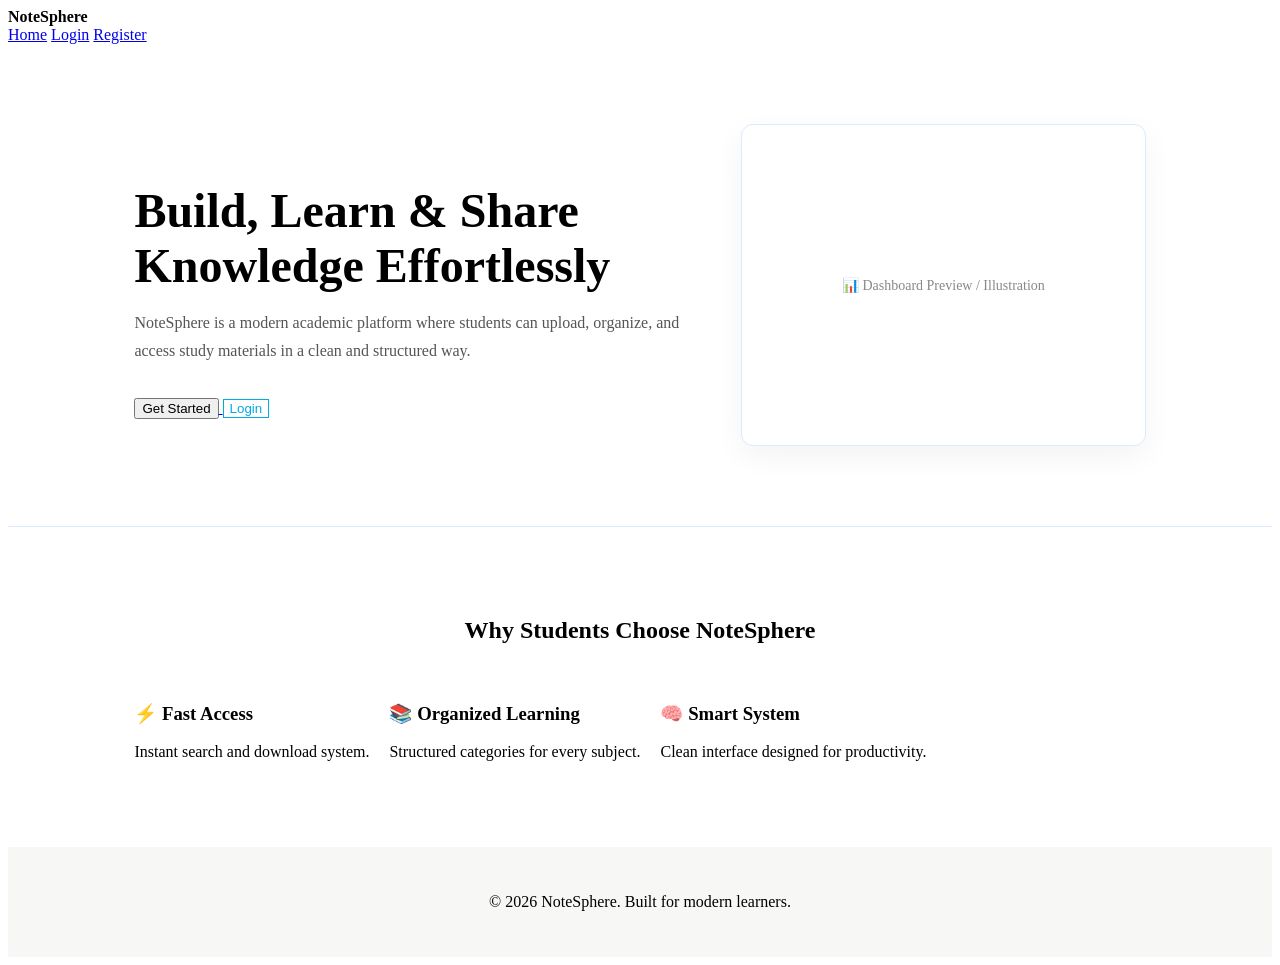
==== templates/index.html @ 48f85968 "first commit" ====
<!DOCTYPE html>
<html>
<head>
    <title>NoteSphere - Smart Academic Hub</title>
    <link rel="stylesheet" href="{{ url_for('static', filename='style.css') }}">
</head>

<body>

<nav>
    <div><b>NoteSphere</b></div>
    <div>
        <a href="/">Home</a>
        <a href="/login">Login</a>
        <a href="/register">Register</a>
    </div>
</nav>

<!-- HERO SECTION -->
<div style="position:relative; overflow:hidden;">

    <div class="hero-bg"></div>

    <div style="
        display:flex;
        align-items:center;
        justify-content:space-between;
        padding:80px 10%;
    ">

        <!-- TEXT -->
        <div style="width:55%;" class="fade-in">

            <h1 style="font-size:48px; margin-bottom:15px;">
                Build, Learn & Share Knowledge Effortlessly
            </h1>

            <p style="font-size:16px; color:#555; line-height:1.7;">
                NoteSphere is a modern academic platform where students can upload,
                organize, and access study materials in a clean and structured way.
            </p>

            <br>

            <a href="/register">
                <button>Get Started</button>
            </a>

            <a href="/login">
                <button style="background:white; color:#00ABE4; border:1px solid #00ABE4;">
                    Login
                </button>
            </a>

        </div>

        <!-- VISUAL CARD -->
        <div style="width:40%;" class="fade-in-delay">

            <div style="
                background:white;
                border:1px solid #dbeafe;
                border-radius:12px;
                height:320px;
                display:flex;
                align-items:center;
                justify-content:center;
                font-size:14px;
                color:#888;
                box-shadow: 0 10px 30px rgba(0,0,0,0.05);
            ">
                📊 Dashboard Preview / Illustration
            </div>

        </div>

    </div>
</div>

<!-- FEATURES -->
<div style="background:#FFFFFF; padding:70px 10%; border-top:1px solid #dbeafe;">

    <h2 style="text-align:center; margin-bottom:40px;">
        Why Students Choose NoteSphere
    </h2>

    <div style="display:flex; gap:20px;">

        <div class="card fade-in">
            <h3>⚡ Fast Access</h3>
            <p>Instant search and download system.</p>
        </div>

        <div class="card fade-in-delay">
            <h3>📚 Organized Learning</h3>
            <p>Structured categories for every subject.</p>
        </div>

        <div class="card fade-in">
            <h3>🧠 Smart System</h3>
            <p>Clean interface designed for productivity.</p>
        </div>

    </div>

</div>

<!-- FOOTER -->
<div style="text-align:center; padding:30px; background:#f7f7f5;">
    <p>© 2026 NoteSphere. Built for modern learners.</p>
</div>

</body></html>
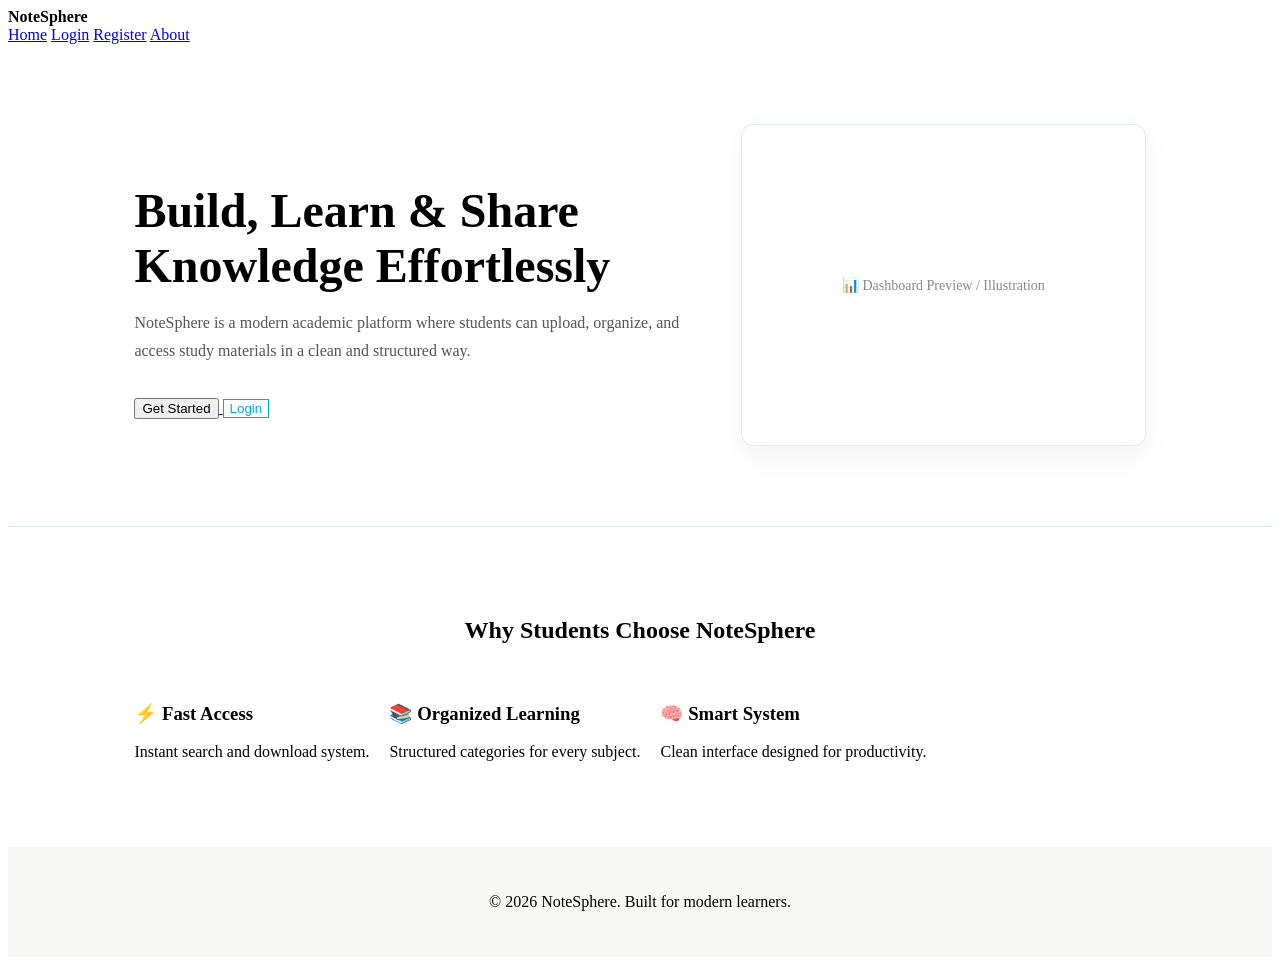
==== commit 9521cf10: "about" ====
--- a/templates/index.html
+++ b/templates/index.html
@@ -13,6 +13,7 @@
         <a href="/">Home</a>
         <a href="/login">Login</a>
         <a href="/register">Register</a>
+	<a href="/about">About</a>	
     </div>
 </nav>
 
